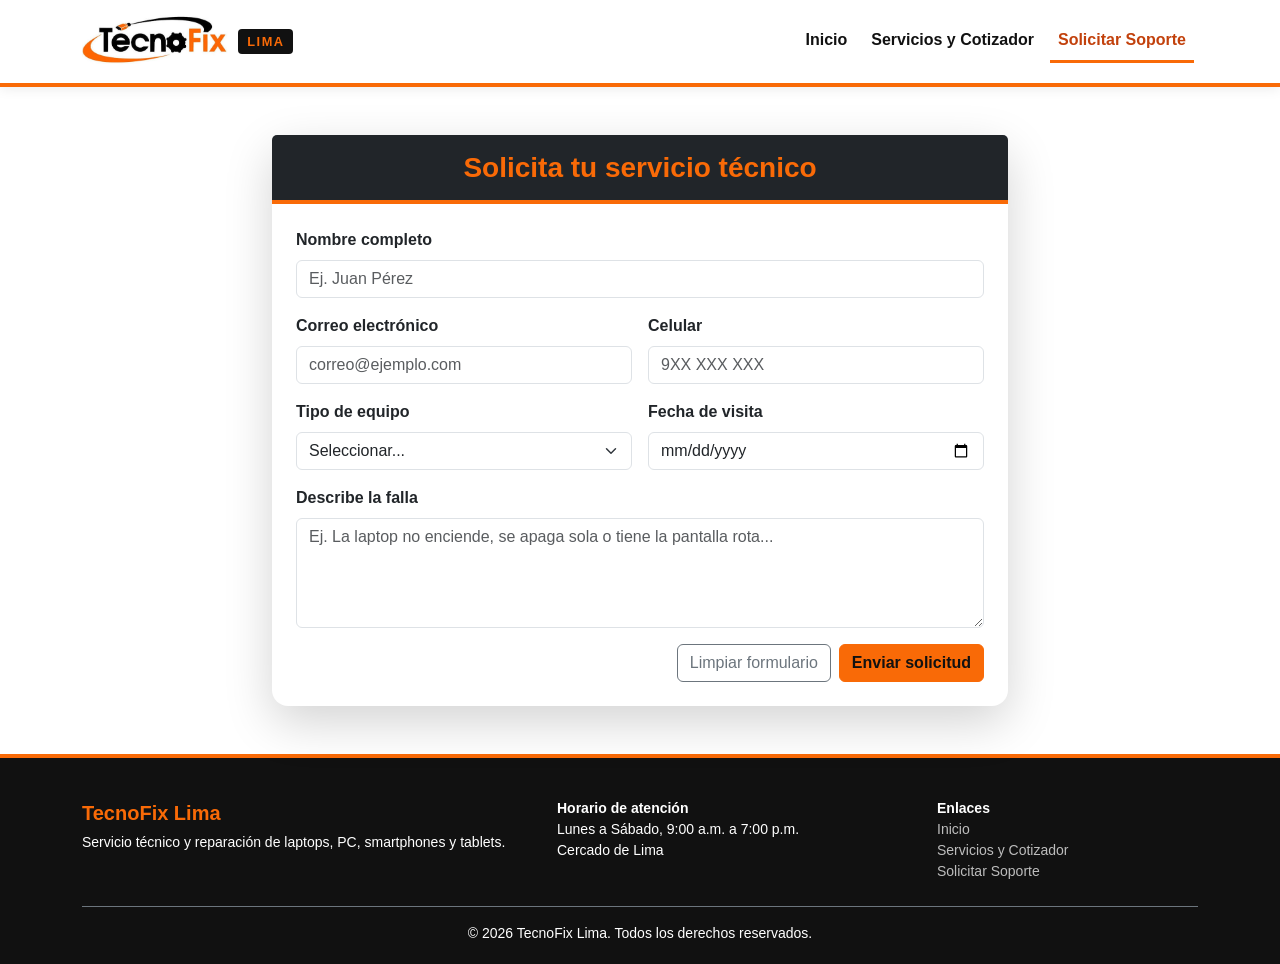
==== HTML/contacto.html @ 6df0bb05 "Primer commit: Estructura web TecnoFix Lima completa" ====
<!DOCTYPE html>
<html lang="es">
<head>
  <meta charset="UTF-8">
  <meta name="viewport" content="width=device-width, initial-scale=1.0">
  <meta name="description" content="Solicita servicio técnico en TecnoFix Lima: cuéntanos la falla de tu equipo y agenda tu visita.">
  <meta name="theme-color" content="#0d1b2a">
  <title>Solicitar Soporte | TecnoFix Lima</title>
  <link rel="icon" type="image/x-icon" href="../Favicon/TecnoFix.ico">
  <link href="https://cdn.jsdelivr.net/npm/bootstrap@5.3.2/dist/css/bootstrap.min.css" rel="stylesheet">
  <link rel="stylesheet" href="../Css/estilos.css">
</head>
<body>

  <nav class="navbar navbar-expand-lg navbar-tecnofix sticky-top">
    <div class="container">
      <a class="navbar-brand d-flex align-items-center" href="../index.html">
        <img src="../Imagenes/TecnoFix.jpg" alt="Logo de TecnoFix Lima" width="150" height="60">
        <span class="marca-lima">LIMA</span>
      </a>
      <button class="navbar-toggler" type="button" data-bs-toggle="collapse" data-bs-target="#navbarNav" aria-controls="navbarNav" aria-expanded="false" aria-label="Abrir menú">
        <span class="navbar-toggler-icon"></span>
      </button>
      <div class="collapse navbar-collapse" id="navbarNav">
        <ul class="navbar-nav ms-auto fs-6">
          <li class="nav-item"><a class="nav-link" href="../index.html">Inicio</a></li>
          <li class="nav-item"><a class="nav-link" href="servicios.html">Servicios y Cotizador</a></li>
          <li class="nav-item"><a class="nav-link active" aria-current="page" href="contacto.html">Solicitar Soporte</a></li>
        </ul>
      </div>
    </div>
  </nav>

  <main class="container my-5">
    <div class="row justify-content-center">
      <div class="col-lg-8">
        <div class="card shadow-lg border-0 rounded-4">
          <div class="card-header bg-dark text-white text-center py-3">
            <h1 class="h3 mb-0 fw-bold acento">Solicita tu servicio técnico</h1>
          </div>
          <div class="card-body p-4">
            <form id="registroForm" class="needs-validation" novalidate>
              <div class="mb-3">
                <label for="nombreCliente" class="form-label fw-bold">Nombre completo</label>
                <input type="text" class="form-control" id="nombreCliente" name="nombre" placeholder="Ej. Juan Pérez" autocomplete="name" minlength="3" required>
                <div class="invalid-feedback">Escribe tu nombre completo.</div>
              </div>

              <div class="row g-3 mb-3">
                <div class="col-md-6">
                  <label for="correoCliente" class="form-label fw-bold">Correo electrónico</label>
                  <input type="email" class="form-control" id="correoCliente" name="correo" placeholder="correo@ejemplo.com" autocomplete="email" required>
                  <div class="invalid-feedback">Ingresa un correo válido.</div>
                </div>
                <div class="col-md-6">
                  <label for="telefonoCliente" class="form-label fw-bold">Celular</label>
                  <input type="tel" class="form-control" id="telefonoCliente" name="telefono" placeholder="9XX XXX XXX" autocomplete="tel" inputmode="numeric" pattern="9[0-9]{8}" maxlength="9" required>
                  <div class="invalid-feedback">Ingresa un celular de 9 dígitos que empiece con 9.</div>
                </div>
              </div>

              <div class="row g-3 mb-3">
                <div class="col-md-6">
                  <label for="tipoEquipo" class="form-label fw-bold">Tipo de equipo</label>
                  <select class="form-select" id="tipoEquipo" name="equipo" required>
                    <option value="">Seleccionar...</option>
                    <option>Laptop</option>
                    <option>PC de escritorio</option>
                    <option>Smartphone / Tablet</option>
                    <option>Otro</option>
                  </select>
                  <div class="invalid-feedback">Elige el tipo de equipo.</div>
                </div>
                <div class="col-md-6">
                  <label for="fechaAtencion" class="form-label fw-bold">Fecha de visita</label>
                  <input type="date" class="form-control" id="fechaAtencion" name="fecha" required>
                  <div class="invalid-feedback" id="errorFecha">Elige una fecha de visita.</div>
                </div>
              </div>

              <div class="mb-3">
                <label for="comentarios" class="form-label fw-bold">Describe la falla</label>
                <textarea class="form-control" id="comentarios" name="falla" rows="4" placeholder="Ej. La laptop no enciende, se apaga sola o tiene la pantalla rota..." minlength="10" required></textarea>
                <div class="invalid-feedback">Cuéntanos el problema con al menos 10 caracteres.</div>
              </div>

              <div class="d-flex justify-content-end gap-2">
                <button type="reset" class="btn btn-outline-secondary">Limpiar formulario</button>
                <button type="submit" class="btn btn-primary fw-bold">Enviar solicitud</button>
              </div>
            </form>
          </div>
        </div>
      </div>
    </div>
  </main>

  <footer>
    <div class="container">
      <div class="row gy-3 text-center text-md-start">
        <div class="col-md-5">
          <strong class="acento fs-5">TecnoFix Lima</strong>
          <p class="small mb-0 mt-1">Servicio técnico y reparación de laptops, PC, smartphones y tablets.</p>
        </div>
        <div class="col-md-4 small">
          <strong>Horario de atención</strong><br>
          Lunes a Sábado, 9:00 a.m. a 7:00 p.m.<br>
          Cercado de Lima
        </div>
        <div class="col-md-3 small">
          <strong>Enlaces</strong>
          <ul class="list-unstyled mb-0">
            <li><a href="../index.html">Inicio</a></li>
            <li><a href="servicios.html">Servicios y Cotizador</a></li>
            <li><a href="contacto.html">Solicitar Soporte</a></li>
          </ul>
        </div>
      </div>
      <p class="small text-center mb-0 mt-4 pt-3 border-top border-secondary">&copy; 2026 TecnoFix Lima. Todos los derechos reservados.</p>
    </div>
  </footer>

  <script src="https://cdn.jsdelivr.net/npm/bootstrap@5.3.2/dist/js/bootstrap.bundle.min.js"></script>
  <script src="../Js/main.js"></script>
</body>
</html>
---- Css/estilos.css ----
/* ===================================================
   TecnoFix Lima - Hoja de estilos general
   Paleta tomada del logo: naranja, negro y blanco
   =================================================== */

:root {
  --naranja: #f96a07;          /* naranja del logo (fondos, botones, acentos) */
  --naranja-hover: #e05a00;
  --naranja-texto: #c2410c;    /* naranja oscuro para texto sobre fondo claro (contraste 5.2:1) */
  --naranja-suave: #fff1e8;    /* fondo claro con tinte naranja */
  --negro: #111111;
  --gris-texto: #333333;

  /* Reemplaza el azul de Bootstrap por la identidad de la marca */
  --bs-primary: #c2410c;
  --bs-primary-rgb: 194, 65, 12;
  --bs-link-color: #c2410c;
  --bs-link-hover-color: #e05a00;
}

/* Oculta las plantillas de AngularJS hasta que la librería las procese */
[ng-cloak], .ng-cloak {
  display: none !important;
}

::selection {
  background: var(--naranja);
  color: var(--negro);
}

body {
  font-family: 'Segoe UI', Tahoma, Geneva, Verdana, sans-serif;
  color: var(--gris-texto);
  background-color: #ffffff;
  display: flex;
  flex-direction: column;
  min-height: 100vh;
}

h1, h2, h3, h4, h5 {
  color: var(--negro);
}

.acento {
  color: var(--naranja);
}

/* ---------- Barra de navegación (blanca, para que el logo luzca) ---------- */
.navbar-tecnofix {
  --bs-navbar-color: var(--negro);
  --bs-navbar-hover-color: var(--naranja-texto);
  --bs-navbar-active-color: var(--naranja-texto);
  background-color: #ffffff;
  border-bottom: 4px solid var(--naranja);
  box-shadow: 0 2px 12px rgba(0, 0, 0, 0.08);
  padding-block: 0.4rem;
}

.navbar-tecnofix .nav-link {
  font-weight: 600;
  border-bottom: 3px solid transparent;
  margin-inline: 0.25rem;
}

.navbar-tecnofix .nav-link.active {
  border-bottom-color: var(--naranja);
}

/* El logo es cuadrado con mucho margen: se recorta a la franja del nombre */
.navbar-brand img {
  width: 150px;
  height: 60px;
  object-fit: cover;
  object-position: 50% 40%;
}

.marca-lima {
  background: var(--negro);
  color: var(--naranja);
  font-weight: 800;
  font-size: 0.8rem;
  letter-spacing: 0.12em;
  padding: 0.2rem 0.55rem;
  border-radius: 4px;
  margin-left: 0.4rem;
}

/* ---------- Cabecera de páginas internas ---------- */
.cabecera-pagina {
  background-color: var(--negro);
  color: #ffffff;
  border-bottom: 5px solid var(--naranja);
}

.cabecera-pagina h1 {
  color: #ffffff;
}

.cabecera-pagina .lead {
  color: #d9d9d9;
}

/* ---------- Tarjetas ---------- */
.tarjeta-destacada {
  width: 100%;
  padding: 30px;
  border: 2px solid #eeeeee;
  border-left: 8px solid var(--naranja);
  margin: 25px 0;
  background-color: #ffffff;
  border-radius: 15px;
  box-shadow: 0 10px 25px rgba(0, 0, 0, 0.1);
}

.card-servicio {
  border-top: 4px solid var(--naranja) !important;
  transition: transform 0.2s ease, box-shadow 0.2s ease;
}

.card-servicio:hover {
  transform: translateY(-4px);
  box-shadow: 0 0.75rem 1.5rem rgba(0, 0, 0, 0.15) !important;
}

.card-header.bg-dark {
  border-bottom: 4px solid var(--naranja);
}

/* ---------- Botones ---------- */
.btn-primary {
  --bs-btn-color: var(--negro);
  --bs-btn-bg: var(--naranja);
  --bs-btn-border-color: var(--naranja);
  --bs-btn-hover-color: var(--negro);
  --bs-btn-hover-bg: var(--naranja-hover);
  --bs-btn-hover-border-color: var(--naranja-hover);
  --bs-btn-active-color: var(--negro);
  --bs-btn-active-bg: var(--naranja-hover);
  --bs-btn-active-border-color: var(--naranja-hover);
  --bs-btn-focus-shadow-rgb: 249, 106, 7;
}

.btn-outline-primary {
  --bs-btn-color: var(--naranja-texto);
  --bs-btn-border-color: var(--naranja);
  --bs-btn-hover-color: var(--negro);
  --bs-btn-hover-bg: var(--naranja);
  --bs-btn-hover-border-color: var(--naranja);
  --bs-btn-active-color: var(--negro);
  --bs-btn-active-bg: var(--naranja-hover);
  --bs-btn-active-border-color: var(--naranja-hover);
  --bs-btn-focus-shadow-rgb: 249, 106, 7;
}

/* ---------- Formularios ---------- */
.form-control:focus,
.form-select:focus {
  border-color: var(--naranja);
  box-shadow: 0 0 0 0.25rem rgba(249, 106, 7, 0.25);
}

/* ---------- Tablas ---------- */
.table {
  --bs-table-striped-bg: rgba(249, 106, 7, 0.06);
  --bs-table-hover-bg: rgba(249, 106, 7, 0.14);
}

.table thead.table-dark {
  --bs-table-bg: var(--negro);
  --bs-table-border-color: var(--negro);
}

.table thead.table-dark th {
  border-bottom: 3px solid var(--naranja);
}

/* ---------- Cotizador ---------- */
.precio {
  color: var(--negro);
}

/* ---------- Carrusel ---------- */
.hero-carousel .carousel-item {
  height: 500px;
}

.hero-carousel .carousel-item img {
  object-fit: cover;
  height: 100%;
  filter: brightness(0.7);
}

.hero-carousel .carousel-caption {
  border-bottom: 4px solid var(--naranja);
}

.hero-carousel .carousel-indicators [data-bs-target] {
  background-color: var(--naranja);
  height: 4px;
}

@media (max-width: 767.98px) {
  .hero-carousel .carousel-item {
    height: 320px;
  }
  .hero-carousel .carousel-caption {
    bottom: 1.5rem;
    padding: 0.75rem !important;
  }
  .hero-carousel .carousel-caption h2 {
    font-size: 1.4rem;
  }
  .navbar-brand img {
    width: 120px;
    height: 48px;
  }
}

/* ---------- Pie de página ---------- */
footer {
  margin-top: auto;
  background-color: var(--negro);
  color: #ffffff;
  border-top: 4px solid var(--naranja);
  padding: 40px 0 20px 0;
}

footer a {
  color: #bdbdbd;
  text-decoration: none;
}

footer a:hover {
  color: var(--naranja);
  text-decoration: underline;
}

/* ---------- Accesibilidad ---------- */
a:focus-visible,
button:focus-visible,
.form-control:focus-visible,
.form-select:focus-visible {
  outline: 3px solid var(--naranja);
  outline-offset: 2px;
}

@media (prefers-reduced-motion: reduce) {
  .card-servicio { transition: none; }
  .card-servicio:hover { transform: none; }
}
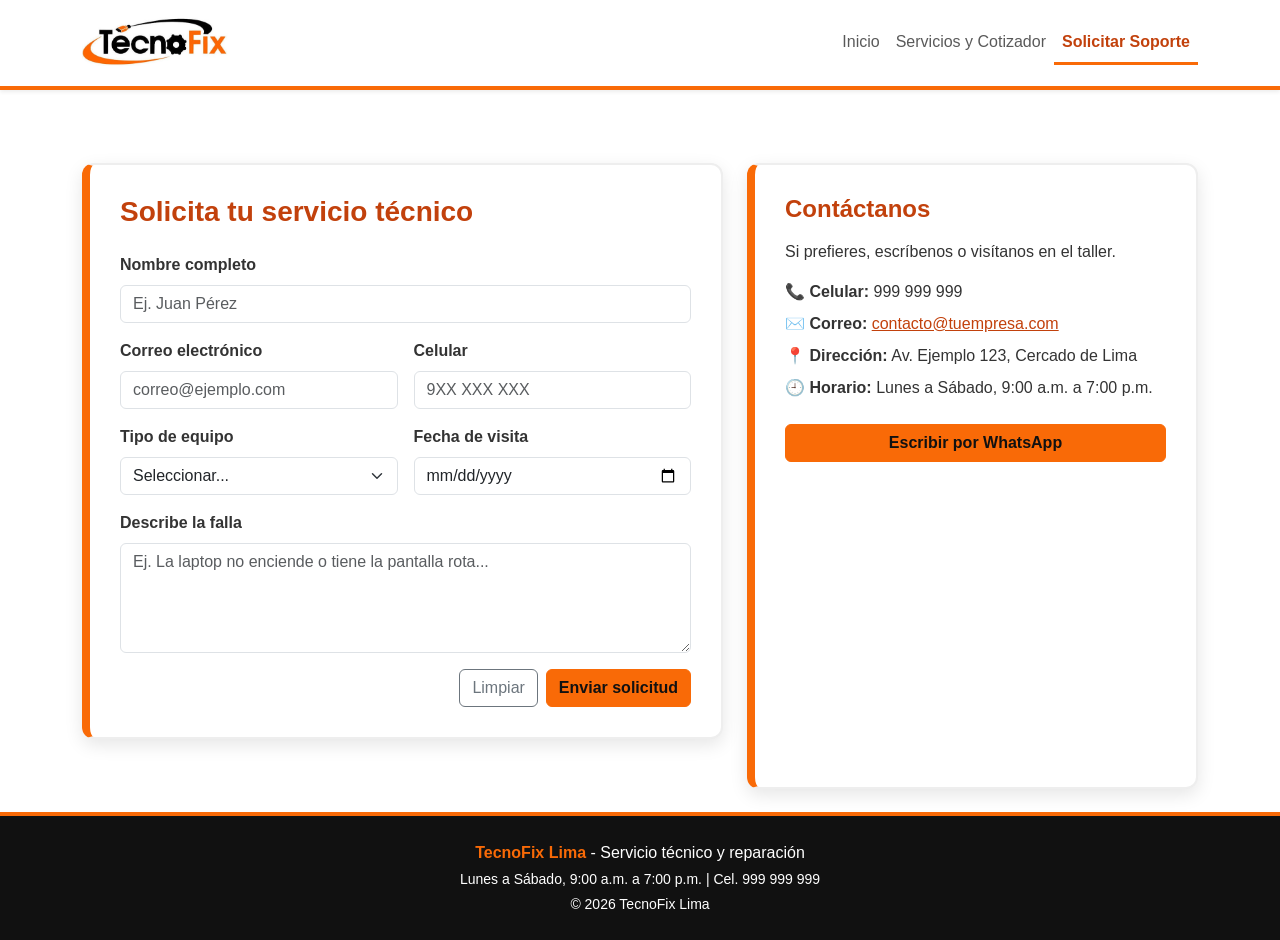
==== commit e018b8fc: "Agregando nuevas imagenes SVG y script de formulario" ====
--- a/HTML/contacto.html
+++ b/HTML/contacto.html
@@ -3,8 +3,6 @@
 <head>
   <meta charset="UTF-8">
   <meta name="viewport" content="width=device-width, initial-scale=1.0">
-  <meta name="description" content="Solicita servicio técnico en TecnoFix Lima: cuéntanos la falla de tu equipo y agenda tu visita.">
-  <meta name="theme-color" content="#0d1b2a">
   <title>Solicitar Soporte | TecnoFix Lima</title>
   <link rel="icon" type="image/x-icon" href="../Favicon/TecnoFix.ico">
   <link href="https://cdn.jsdelivr.net/npm/bootstrap@5.3.2/dist/css/bootstrap.min.css" rel="stylesheet">
@@ -12,115 +10,105 @@
 </head>
 <body>
 
-  <nav class="navbar navbar-expand-lg navbar-tecnofix sticky-top">
+  <nav class="navbar navbar-expand-lg sticky-top shadow-sm">
     <div class="container">
-      <a class="navbar-brand d-flex align-items-center" href="../index.html">
+      <a class="navbar-brand" href="../index.html">
         <img src="../Imagenes/TecnoFix.jpg" alt="Logo de TecnoFix Lima" width="150" height="60">
-        <span class="marca-lima">LIMA</span>
       </a>
-      <button class="navbar-toggler" type="button" data-bs-toggle="collapse" data-bs-target="#navbarNav" aria-controls="navbarNav" aria-expanded="false" aria-label="Abrir menú">
+      <button class="navbar-toggler" type="button" data-bs-toggle="collapse" data-bs-target="#menu" aria-controls="menu" aria-expanded="false" aria-label="Abrir menú">
         <span class="navbar-toggler-icon"></span>
       </button>
-      <div class="collapse navbar-collapse" id="navbarNav">
-        <ul class="navbar-nav ms-auto fs-6">
-          <li class="nav-item"><a class="nav-link" href="../index.html">Inicio</a></li>
-          <li class="nav-item"><a class="nav-link" href="servicios.html">Servicios y Cotizador</a></li>
-          <li class="nav-item"><a class="nav-link active" aria-current="page" href="contacto.html">Solicitar Soporte</a></li>
+      <div class="collapse navbar-collapse" id="menu">
+        <ul class="navbar-nav ms-auto">
+          <li class="nav-item"><a class="nav-link " href="../index.html">Inicio</a></li>
+          <li class="nav-item"><a class="nav-link " href="servicios.html">Servicios y Cotizador</a></li>
+          <li class="nav-item"><a class="nav-link active" href="contacto.html">Solicitar Soporte</a></li>
         </ul>
       </div>
     </div>
   </nav>
 
   <main class="container my-5">
-    <div class="row justify-content-center">
-      <div class="col-lg-8">
-        <div class="card shadow-lg border-0 rounded-4">
-          <div class="card-header bg-dark text-white text-center py-3">
-            <h1 class="h3 mb-0 fw-bold acento">Solicita tu servicio técnico</h1>
-          </div>
-          <div class="card-body p-4">
-            <form id="registroForm" class="needs-validation" novalidate>
-              <div class="mb-3">
-                <label for="nombreCliente" class="form-label fw-bold">Nombre completo</label>
-                <input type="text" class="form-control" id="nombreCliente" name="nombre" placeholder="Ej. Juan Pérez" autocomplete="name" minlength="3" required>
-                <div class="invalid-feedback">Escribe tu nombre completo.</div>
+    <div class="row g-4">
+      <div class="col-lg-7">
+        <div class="tarjeta">
+          <h1 class="h3 fw-bold text-primary mb-4">Solicita tu servicio técnico</h1>
+
+          <form id="registroForm">
+            <div class="mb-3">
+              <label for="nombre" class="form-label fw-bold">Nombre completo</label>
+              <input type="text" class="form-control" id="nombre" placeholder="Ej. Juan Pérez" required>
+            </div>
+
+            <div class="row g-3 mb-3">
+              <div class="col-md-6">
+                <label for="correo" class="form-label fw-bold">Correo electrónico</label>
+                <input type="email" class="form-control" id="correo" placeholder="correo@ejemplo.com" required>
               </div>
+              <div class="col-md-6">
+                <label for="celular" class="form-label fw-bold">Celular</label>
+                <input type="tel" class="form-control" id="celular" placeholder="9XX XXX XXX" pattern="9[0-9]{8}" maxlength="9" title="9 dígitos, empezando con 9" required>
+              </div>
+            </div>
 
-              <div class="row g-3 mb-3">
-                <div class="col-md-6">
-                  <label for="correoCliente" class="form-label fw-bold">Correo electrónico</label>
-                  <input type="email" class="form-control" id="correoCliente" name="correo" placeholder="correo@ejemplo.com" autocomplete="email" required>
-                  <div class="invalid-feedback">Ingresa un correo válido.</div>
-                </div>
-                <div class="col-md-6">
-                  <label for="telefonoCliente" class="form-label fw-bold">Celular</label>
-                  <input type="tel" class="form-control" id="telefonoCliente" name="telefono" placeholder="9XX XXX XXX" autocomplete="tel" inputmode="numeric" pattern="9[0-9]{8}" maxlength="9" required>
-                  <div class="invalid-feedback">Ingresa un celular de 9 dígitos que empiece con 9.</div>
-                </div>
+            <div class="row g-3 mb-3">
+              <div class="col-md-6">
+                <label for="equipo" class="form-label fw-bold">Tipo de equipo</label>
+                <select class="form-select" id="equipo" required>
+                  <option value="">Seleccionar...</option>
+                  <option>Laptop</option>
+                  <option>PC de escritorio</option>
+                  <option>Smartphone / Tablet</option>
+                  <option>Otro</option>
+                </select>
               </div>
+              <div class="col-md-6">
+                <label for="fecha" class="form-label fw-bold">Fecha de visita</label>
+                <input type="date" class="form-control" id="fecha" required>
+              </div>
+            </div>
 
-              <div class="row g-3 mb-3">
-                <div class="col-md-6">
-                  <label for="tipoEquipo" class="form-label fw-bold">Tipo de equipo</label>
-                  <select class="form-select" id="tipoEquipo" name="equipo" required>
-                    <option value="">Seleccionar...</option>
-                    <option>Laptop</option>
-                    <option>PC de escritorio</option>
-                    <option>Smartphone / Tablet</option>
-                    <option>Otro</option>
-                  </select>
-                  <div class="invalid-feedback">Elige el tipo de equipo.</div>
-                </div>
-                <div class="col-md-6">
-                  <label for="fechaAtencion" class="form-label fw-bold">Fecha de visita</label>
-                  <input type="date" class="form-control" id="fechaAtencion" name="fecha" required>
-                  <div class="invalid-feedback" id="errorFecha">Elige una fecha de visita.</div>
-                </div>
-              </div>
+            <div class="mb-3">
+              <label for="falla" class="form-label fw-bold">Describe la falla</label>
+              <textarea class="form-control" id="falla" rows="4" placeholder="Ej. La laptop no enciende o tiene la pantalla rota..." required></textarea>
+            </div>
 
-              <div class="mb-3">
-                <label for="comentarios" class="form-label fw-bold">Describe la falla</label>
-                <textarea class="form-control" id="comentarios" name="falla" rows="4" placeholder="Ej. La laptop no enciende, se apaga sola o tiene la pantalla rota..." minlength="10" required></textarea>
-                <div class="invalid-feedback">Cuéntanos el problema con al menos 10 caracteres.</div>
-              </div>
-
-              <div class="d-flex justify-content-end gap-2">
-                <button type="reset" class="btn btn-outline-secondary">Limpiar formulario</button>
-                <button type="submit" class="btn btn-primary fw-bold">Enviar solicitud</button>
-              </div>
-            </form>
-          </div>
+            <div class="d-flex justify-content-end gap-2">
+              <button type="reset" class="btn btn-outline-secondary">Limpiar</button>
+              <button type="submit" class="btn btn-primary fw-bold">Enviar solicitud</button>
+            </div>
+          </form>
         </div>
       </div>
+
+      <!-- Datos de contacto -->
+      <aside class="col-lg-5">
+        <div class="tarjeta h-100">
+          <h2 class="h4 fw-bold text-primary mb-3">Contáctanos</h2>
+          <p>Si prefieres, escríbenos o visítanos en el taller.</p>
+          <!-- COMPLETAR: cambia los datos de ejemplo por los reales (y el 51999999999 del WhatsApp) -->
+          <ul class="list-unstyled mb-4">
+            <li class="mb-2">📞 <strong>Celular:</strong> 999 999 999</li>
+            <li class="mb-2">✉️ <strong>Correo:</strong> <a href="mailto:contacto@tuempresa.com">contacto@tuempresa.com</a></li>
+            <li class="mb-2">📍 <strong>Dirección:</strong> Av. Ejemplo 123, Cercado de Lima</li>
+            <li>🕘 <strong>Horario:</strong> Lunes a Sábado, 9:00 a.m. a 7:00 p.m.</li>
+          </ul>
+          <a href="https://wa.me/51999999999?text=Hola%20TecnoFix%20Lima%2C%20quisiera%20una%20cotizaci%C3%B3n" target="_blank" rel="noopener" class="btn btn-primary fw-bold w-100">Escribir por WhatsApp</a>
+        </div>
+      </aside>
     </div>
   </main>
 
   <footer>
-    <div class="container">
-      <div class="row gy-3 text-center text-md-start">
-        <div class="col-md-5">
-          <strong class="acento fs-5">TecnoFix Lima</strong>
-          <p class="small mb-0 mt-1">Servicio técnico y reparación de laptops, PC, smartphones y tablets.</p>
-        </div>
-        <div class="col-md-4 small">
-          <strong>Horario de atención</strong><br>
-          Lunes a Sábado, 9:00 a.m. a 7:00 p.m.<br>
-          Cercado de Lima
-        </div>
-        <div class="col-md-3 small">
-          <strong>Enlaces</strong>
-          <ul class="list-unstyled mb-0">
-            <li><a href="../index.html">Inicio</a></li>
-            <li><a href="servicios.html">Servicios y Cotizador</a></li>
-            <li><a href="contacto.html">Solicitar Soporte</a></li>
-          </ul>
-        </div>
-      </div>
-      <p class="small text-center mb-0 mt-4 pt-3 border-top border-secondary">&copy; 2026 TecnoFix Lima. Todos los derechos reservados.</p>
+    <div class="container text-center">
+      <p class="mb-1"><strong class="acento">TecnoFix Lima</strong> - Servicio técnico y reparación</p>
+      <!-- COMPLETAR: cambia el celular de ejemplo por el real -->
+      <p class="small mb-1">Lunes a Sábado, 9:00 a.m. a 7:00 p.m. | Cel. 999 999 999</p>
+      <p class="small mb-0">&copy; 2026 TecnoFix Lima</p>
     </div>
   </footer>
 
   <script src="https://cdn.jsdelivr.net/npm/bootstrap@5.3.2/dist/js/bootstrap.bundle.min.js"></script>
-  <script src="../Js/main.js"></script>
+  <script src="../Js/formulario.js"></script>
 </body>
 </html>
--- a/Css/estilos.css
+++ b/Css/estilos.css
@@ -1,72 +1,41 @@
 /* ===================================================
-   TecnoFix Lima - Hoja de estilos general
-   Paleta tomada del logo: naranja, negro y blanco
+   TecnoFix Lima - Hoja de estilos
+   Colores tomados del logo: naranja, negro y blanco
    =================================================== */
 
 :root {
-  --naranja: #f96a07;          /* naranja del logo (fondos, botones, acentos) */
+  --naranja: #f96a07;
   --naranja-hover: #e05a00;
-  --naranja-texto: #c2410c;    /* naranja oscuro para texto sobre fondo claro (contraste 5.2:1) */
-  --naranja-suave: #fff1e8;    /* fondo claro con tinte naranja */
+  --naranja-oscuro: #c2410c;   /* para texto sobre fondo blanco */
   --negro: #111111;
-  --gris-texto: #333333;
 
-  /* Reemplaza el azul de Bootstrap por la identidad de la marca */
+  /* Cambia el azul de Bootstrap por el naranja oscuro de la marca */
   --bs-primary: #c2410c;
   --bs-primary-rgb: 194, 65, 12;
-  --bs-link-color: #c2410c;
-  --bs-link-hover-color: #e05a00;
-}
-
-/* Oculta las plantillas de AngularJS hasta que la librería las procese */
-[ng-cloak], .ng-cloak {
-  display: none !important;
-}
-
-::selection {
-  background: var(--naranja);
-  color: var(--negro);
+  --bs-link-color-rgb: 194, 65, 12;
+  --bs-link-hover-color-rgb: 224, 90, 0;
 }
 
 body {
   font-family: 'Segoe UI', Tahoma, Geneva, Verdana, sans-serif;
-  color: var(--gris-texto);
-  background-color: #ffffff;
+  color: #333333;
   display: flex;
   flex-direction: column;
   min-height: 100vh;
-}
-
-h1, h2, h3, h4, h5 {
-  color: var(--negro);
 }
 
 .acento {
   color: var(--naranja);
 }
 
-/* ---------- Barra de navegación (blanca, para que el logo luzca) ---------- */
-.navbar-tecnofix {
-  --bs-navbar-color: var(--negro);
-  --bs-navbar-hover-color: var(--naranja-texto);
-  --bs-navbar-active-color: var(--naranja-texto);
+/* ----- Barra de navegación ----- */
+.navbar {
   background-color: #ffffff;
   border-bottom: 4px solid var(--naranja);
-  box-shadow: 0 2px 12px rgba(0, 0, 0, 0.08);
-  padding-block: 0.4rem;
+  --bs-navbar-active-color: var(--naranja-oscuro);
 }
 
-.navbar-tecnofix .nav-link {
-  font-weight: 600;
-  border-bottom: 3px solid transparent;
-  margin-inline: 0.25rem;
-}
-
-.navbar-tecnofix .nav-link.active {
-  border-bottom-color: var(--naranja);
-}
-
-/* El logo es cuadrado con mucho margen: se recorta a la franja del nombre */
+/* El logo es cuadrado con mucho margen, se recorta para mostrar el nombre */
 .navbar-brand img {
   width: 150px;
   height: 60px;
@@ -74,59 +43,52 @@
   object-position: 50% 40%;
 }
 
-.marca-lima {
-  background: var(--negro);
-  color: var(--naranja);
-  font-weight: 800;
-  font-size: 0.8rem;
-  letter-spacing: 0.12em;
-  padding: 0.2rem 0.55rem;
-  border-radius: 4px;
-  margin-left: 0.4rem;
+.nav-link.active {
+  font-weight: 700;
+  border-bottom: 3px solid var(--naranja);
 }
 
-/* ---------- Cabecera de páginas internas ---------- */
-.cabecera-pagina {
-  background-color: var(--negro);
-  color: #ffffff;
-  border-bottom: 5px solid var(--naranja);
+/* ----- Carrusel ----- */
+.carousel-item {
+  height: 500px;
 }
 
-.cabecera-pagina h1 {
-  color: #ffffff;
+.carousel-item img {
+  height: 100%;
+  object-fit: cover;
+  filter: brightness(0.7);
 }
 
-.cabecera-pagina .lead {
-  color: #d9d9d9;
-}
-
-/* ---------- Tarjetas ---------- */
-.tarjeta-destacada {
-  width: 100%;
+/* ----- Caja con Box Model: padding, border y margin ----- */
+.tarjeta {
   padding: 30px;
   border: 2px solid #eeeeee;
   border-left: 8px solid var(--naranja);
   margin: 25px 0;
+  border-radius: 12px;
+  box-shadow: 0 6px 18px rgba(0, 0, 0, 0.1);
   background-color: #ffffff;
-  border-radius: 15px;
-  box-shadow: 0 10px 25px rgba(0, 0, 0, 0.1);
 }
 
-.card-servicio {
-  border-top: 4px solid var(--naranja) !important;
-  transition: transform 0.2s ease, box-shadow 0.2s ease;
+.tarjeta-servicio {
+  border-top: 4px solid var(--naranja);
 }
 
-.card-servicio:hover {
-  transform: translateY(-4px);
-  box-shadow: 0 0.75rem 1.5rem rgba(0, 0, 0, 0.15) !important;
+/* ----- Cabecera de páginas internas ----- */
+.cabecera {
+  background-color: var(--negro);
+  color: #ffffff;
+  border-bottom: 5px solid var(--naranja);
+  background-image: url("../Imagenes/cabecera.svg");
+  background-size: cover;
+  background-position: right center;
 }
 
-.card-header.bg-dark {
-  border-bottom: 4px solid var(--naranja);
+.card-img-top {
+  height: auto;
 }
 
-/* ---------- Botones ---------- */
+/* ----- Botones ----- */
 .btn-primary {
   --bs-btn-color: var(--negro);
   --bs-btn-bg: var(--naranja);
@@ -137,114 +99,20 @@
   --bs-btn-active-color: var(--negro);
   --bs-btn-active-bg: var(--naranja-hover);
   --bs-btn-active-border-color: var(--naranja-hover);
-  --bs-btn-focus-shadow-rgb: 249, 106, 7;
 }
 
-.btn-outline-primary {
-  --bs-btn-color: var(--naranja-texto);
-  --bs-btn-border-color: var(--naranja);
-  --bs-btn-hover-color: var(--negro);
-  --bs-btn-hover-bg: var(--naranja);
-  --bs-btn-hover-border-color: var(--naranja);
-  --bs-btn-active-color: var(--negro);
-  --bs-btn-active-bg: var(--naranja-hover);
-  --bs-btn-active-border-color: var(--naranja-hover);
-  --bs-btn-focus-shadow-rgb: 249, 106, 7;
-}
-
-/* ---------- Formularios ---------- */
+/* ----- Formulario ----- */
 .form-control:focus,
 .form-select:focus {
   border-color: var(--naranja);
   box-shadow: 0 0 0 0.25rem rgba(249, 106, 7, 0.25);
 }
 
-/* ---------- Tablas ---------- */
-.table {
-  --bs-table-striped-bg: rgba(249, 106, 7, 0.06);
-  --bs-table-hover-bg: rgba(249, 106, 7, 0.14);
-}
-
-.table thead.table-dark {
-  --bs-table-bg: var(--negro);
-  --bs-table-border-color: var(--negro);
-}
-
-.table thead.table-dark th {
-  border-bottom: 3px solid var(--naranja);
-}
-
-/* ---------- Cotizador ---------- */
-.precio {
-  color: var(--negro);
-}
-
-/* ---------- Carrusel ---------- */
-.hero-carousel .carousel-item {
-  height: 500px;
-}
-
-.hero-carousel .carousel-item img {
-  object-fit: cover;
-  height: 100%;
-  filter: brightness(0.7);
-}
-
-.hero-carousel .carousel-caption {
-  border-bottom: 4px solid var(--naranja);
-}
-
-.hero-carousel .carousel-indicators [data-bs-target] {
-  background-color: var(--naranja);
-  height: 4px;
-}
-
-@media (max-width: 767.98px) {
-  .hero-carousel .carousel-item {
-    height: 320px;
-  }
-  .hero-carousel .carousel-caption {
-    bottom: 1.5rem;
-    padding: 0.75rem !important;
-  }
-  .hero-carousel .carousel-caption h2 {
-    font-size: 1.4rem;
-  }
-  .navbar-brand img {
-    width: 120px;
-    height: 48px;
-  }
-}
-
-/* ---------- Pie de página ---------- */
+/* ----- Pie de página ----- */
 footer {
   margin-top: auto;
   background-color: var(--negro);
   color: #ffffff;
   border-top: 4px solid var(--naranja);
-  padding: 40px 0 20px 0;
+  padding: 25px 0;
 }
-
-footer a {
-  color: #bdbdbd;
-  text-decoration: none;
-}
-
-footer a:hover {
-  color: var(--naranja);
-  text-decoration: underline;
-}
-
-/* ---------- Accesibilidad ---------- */
-a:focus-visible,
-button:focus-visible,
-.form-control:focus-visible,
-.form-select:focus-visible {
-  outline: 3px solid var(--naranja);
-  outline-offset: 2px;
-}
-
-@media (prefers-reduced-motion: reduce) {
-  .card-servicio { transition: none; }
-  .card-servicio:hover { transform: none; }
-}
